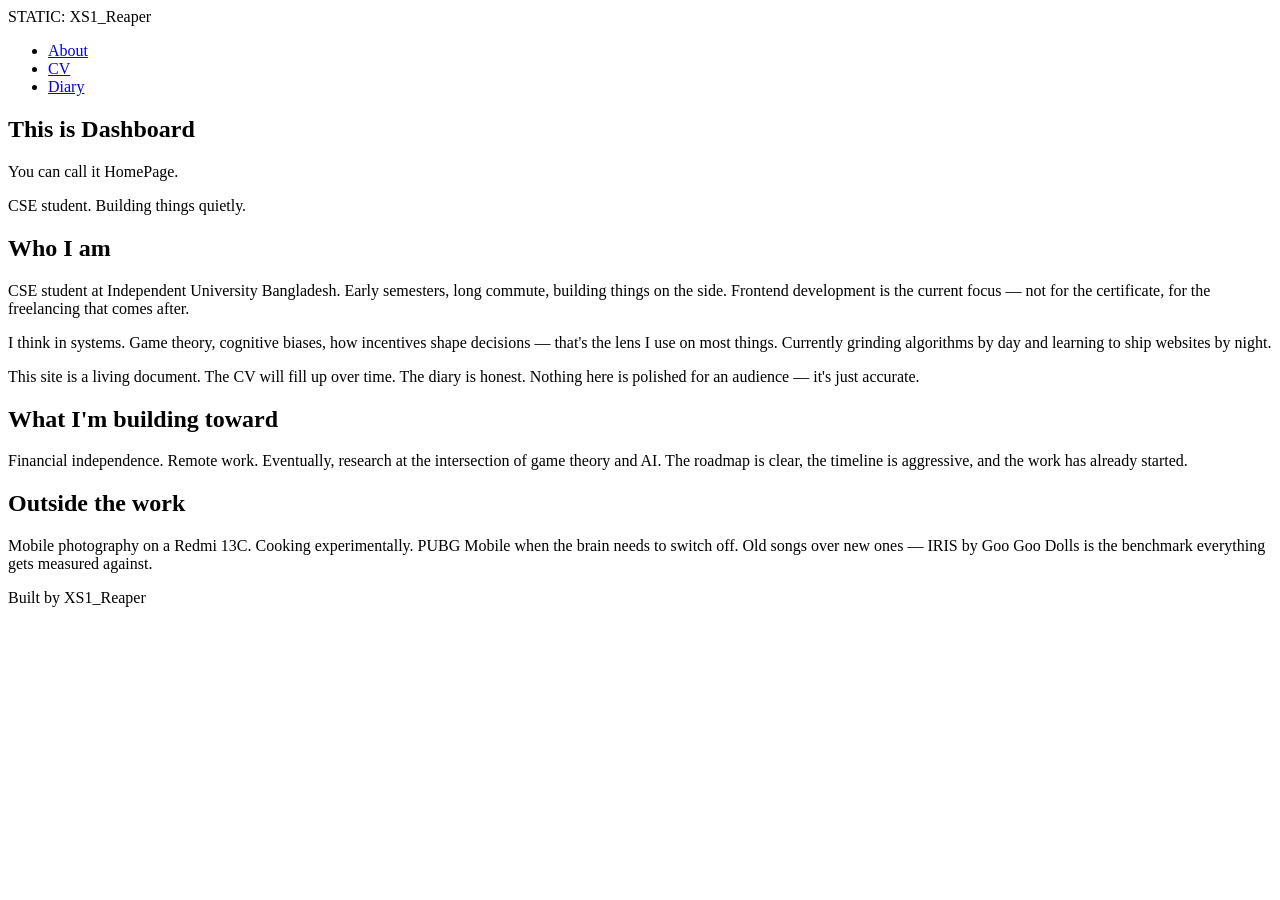
==== index.html @ 46b49e6a "new entry added as entry-02" ====
<!DOCTYPE html>
<html lang="en">
<head>
    <meta charset="UTF-8">
    <meta name="viewport" content="width=device-width, initial-scale=1.0">
    <title>Static, XS1_Reaper</title>
    <link rel="stylesheet" href="css/style.css">
</head>
<body>

    <nav>
        <span class="logo">STATIC: XS1_Reaper</span>
        <ul>
            <li><a target="_blank" href="index.html">About</a></li>
            <li><a target="_blank"href="cv.html">CV</a></li>
            <li><a target="_blank" href="diary.html">Diary</a></li>
        </ul>
    </nav>

    <main>
        <section class="hero">
            <h1>This is Dashboard</h1>
            <p class="tagline">You can call it HomePage.</p>
            <p class="tagline">CSE student. Building things quietly.</p>
        </section>

        <section class="about-content">
    <h2>Who I am</h2>
    <p>CSE student at Independent University Bangladesh. Early semesters, 
    long commute, building things on the side. Frontend development is 
    the current focus — not for the certificate, for the freelancing 
    that comes after.</p>

    <p>I think in systems. Game theory, cognitive biases, how incentives 
    shape decisions — that's the lens I use on most things. 
    Currently grinding algorithms by day and learning to ship 
    websites by night.</p>

    <p>This site is a living document. The CV will fill up over time. 
    The diary is honest. Nothing here is polished for an audience — 
    it's just accurate.</p>

    <h2>What I'm building toward</h2>
    <p>Financial independence. Remote work. Eventually, research at the 
    intersection of game theory and AI. The roadmap is clear, 
    the timeline is aggressive, and the work has already started.</p>

    <h2>Outside the work</h2>
    <p>Mobile photography on a Redmi 13C. Cooking experimentally. 
    PUBG Mobile when the brain needs to switch off. 
    Old songs over new ones — IRIS by Goo Goo Dolls 
    is the benchmark everything gets measured against.</p>
</section>
    </main>

    <footer>
        <p>Built by XS1_Reaper</p>
    </footer>

    <script src="js/main.js"></script>
</body>
</html>
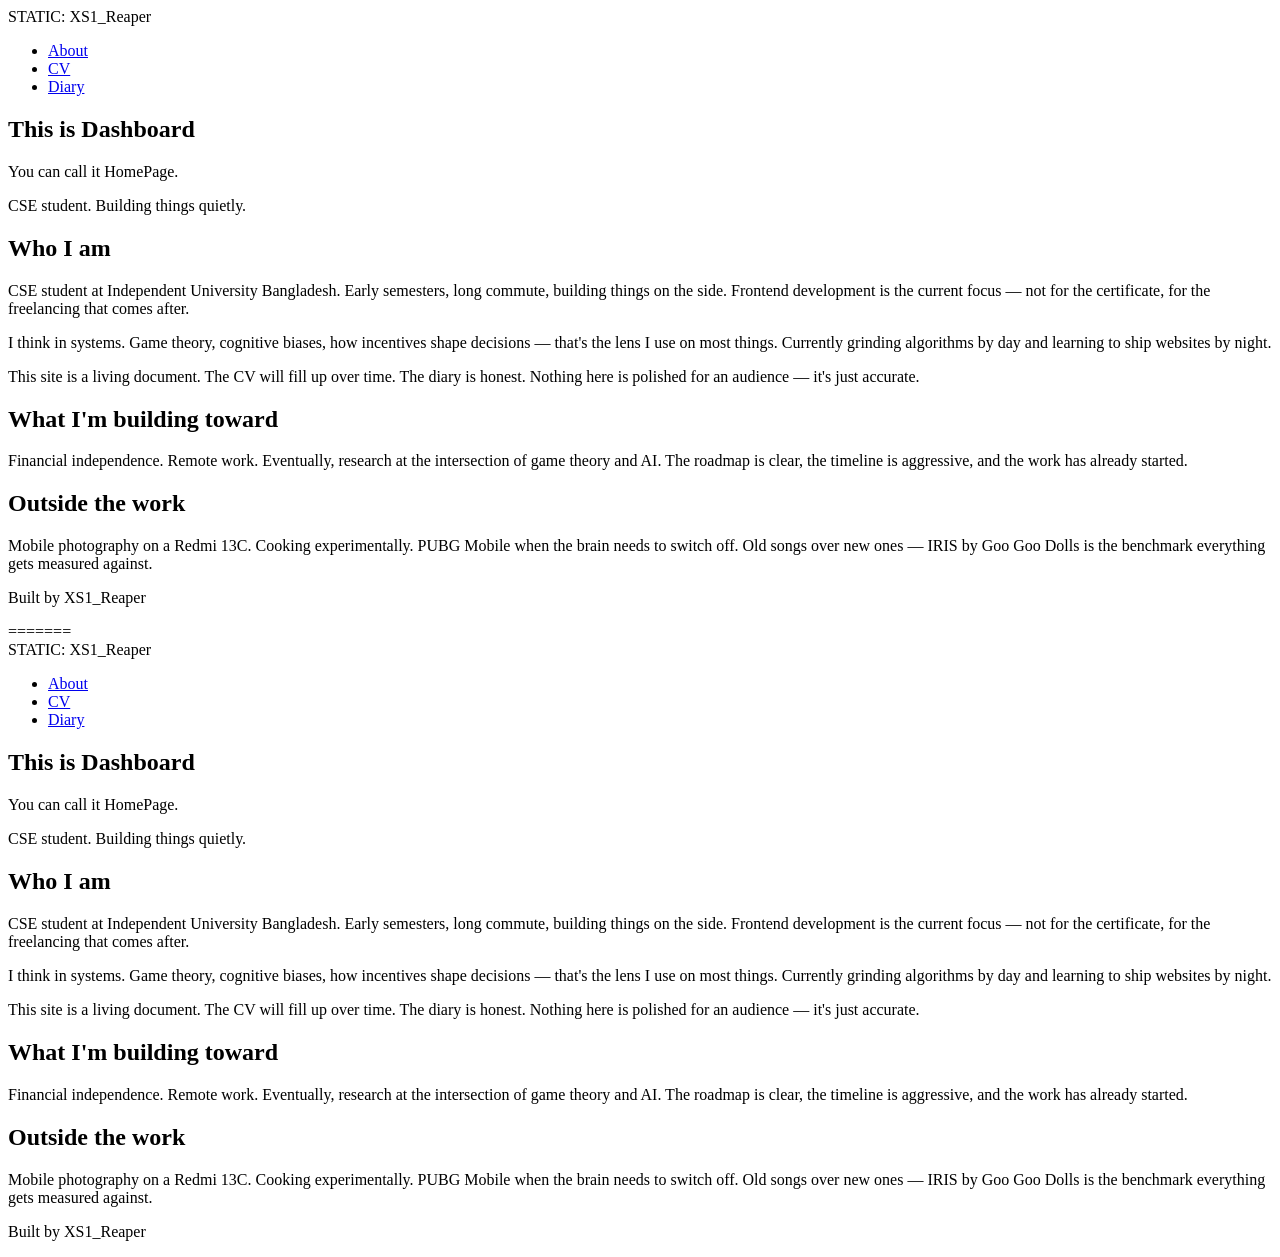
==== commit df5d58cf: "resolved merge conflicts for entry-02 site rollout" ====
--- a/index.html
+++ b/index.html
@@ -1,3 +1,66 @@
+
+<!DOCTYPE html>
+<html lang="en">
+<head>
+    <meta charset="UTF-8">
+    <meta name="viewport" content="width=device-width, initial-scale=1.0">
+    <title>Static, XS1_Reaper</title>
+    <link rel="stylesheet" href="css/style.css">
+</head>
+<body>
+
+    <nav>
+        <span class="logo">STATIC: XS1_Reaper</span>
+        <ul>
+            <li><a target="_blank" href="index.html">About</a></li>
+            <li><a target="_blank"href="cv.html">CV</a></li>
+            <li><a target="_blank" href="diary.html">Diary</a></li>
+        </ul>
+    </nav>
+
+    <main>
+        <section class="hero">
+            <h1>This is Dashboard</h1>
+            <p class="tagline">You can call it HomePage.</p>
+            <p class="tagline">CSE student. Building things quietly.</p>
+        </section>
+
+        <section class="about-content">
+    <h2>Who I am</h2>
+    <p>CSE student at Independent University Bangladesh. Early semesters, 
+    long commute, building things on the side. Frontend development is 
+    the current focus — not for the certificate, for the freelancing 
+    that comes after.</p>
+
+    <p>I think in systems. Game theory, cognitive biases, how incentives 
+    shape decisions — that's the lens I use on most things. 
+    Currently grinding algorithms by day and learning to ship 
+    websites by night.</p>
+
+    <p>This site is a living document. The CV will fill up over time. 
+    The diary is honest. Nothing here is polished for an audience — 
+    it's just accurate.</p>
+
+    <h2>What I'm building toward</h2>
+    <p>Financial independence. Remote work. Eventually, research at the 
+    intersection of game theory and AI. The roadmap is clear, 
+    the timeline is aggressive, and the work has already started.</p>
+
+    <h2>Outside the work</h2>
+    <p>Mobile photography on a Redmi 13C. Cooking experimentally. 
+    PUBG Mobile when the brain needs to switch off. 
+    Old songs over new ones — IRIS by Goo Goo Dolls 
+    is the benchmark everything gets measured against.</p>
+</section>
+    </main>
+
+    <footer>
+        <p>Built by XS1_Reaper</p>
+    </footer>
+
+    <script src="js/main.js"></script>
+</body>
+=======
 <!DOCTYPE html>
 <html lang="en">
 <head>
